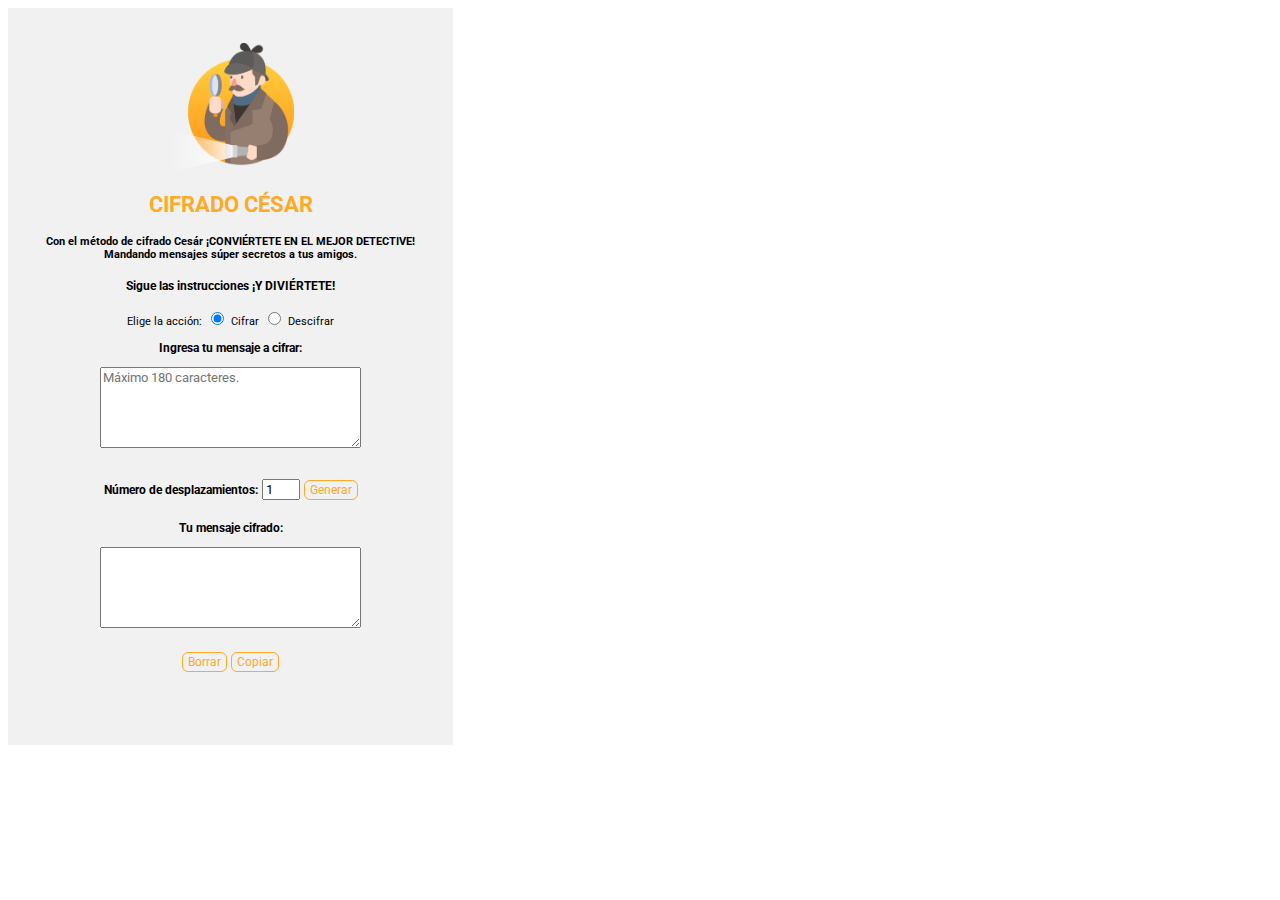
==== src/index.html @ 2bb31954 "cipher version 3, realiza las acciones solicitadas" ====
<!DOCTYPE html>
<html>
  <head>
    <meta charset="utf-8">
    <title>Caesar Cipher</title>
    <link rel="stylesheet" href="style.css" />
  </head>
  <body>

    <!-- Cifrar -->

    <div class="interfaz" id="titulo"> 
     
      <img id="logotipo" src="./imgs/detective.png" width"130px" height="130px">
     
      <h1>CIFRADO CÉSAR</h1>

      <h5>Con el método de cifrado Cesár ¡CONVIÉRTETE EN EL MEJOR DETECTIVE! 
         Mandando mensajes súper secretos a tus amigos.</h5> 
         
            <h4>Sigue las instrucciones ¡Y DIVIÉRTETE!</h4> 
            <!-- <span class="circulo">1</span> -->
             <label>Elige la acción:</label>
             <input type="radio" class="boton radio" name="accion" checked="checked" value="cifrar" />
             <label>Cifrar</label>
             <input type="radio" class="boton radio" name="accion" value="descifrar" />
             <label>Descifrar</label> 
      
          <!-- <span class="circulo circuloEspacio">2</span>-->   
          <h3 id="titulo_origen">Ingresa tu mensaje a cifrar:</h3> 
          <textarea name="origen" id="origen" cols="30" 
          rows="5"placeholder="Máximo 180 caracteres." maxlength="100"></textarea> <br><br>

         <!--<span class="circulo">3</span>--> 
         <h3 id="tituloNumeroDesplazamientos">Número de desplazamientos:</h3>
         <input type="number" name="numeroDesplazamientos" id="numeroDesplazamientos" value="1">
         <button id="generar" class="button" >Generar</button> 

         <!--<span class="circulo circuloEspacio">4</span>  --> 
         <h3 id="titulo_destino">Tu mensaje cifrado:</h3>
           <textarea name="destino" id="destino" cols="30" 
           rows="5"></textarea>  <br><br>
         
         <button id="borrar" class="button" >Borrar</button>
         <button id="copiar" class="button" >Copiar</button>


     </div>

   <script src="cipher.js"></script>
   <script src="index.js"></script>
 </body>
</html>
---- src/style.css ----
@import url('https://fonts.googleapis.com/css?family=Roboto&display=swap');

* {
    font-family: 'Roboto', sans-serif;
    font-style: bold;
}

.interfaz {
    background: rgb(241, 241, 241);
    height: 667px;
    width: 375px;
    padding: 35px;
    text-align: center;
}

#titulo h1 {
    color: #FFAA26;
    /*height: 55px;*/
    font-size: 22px;
}

#titulo h3 {
    color: #000000;
    /*width: 505px;*/
    /*height: 30px;*/
    font-family: Roboto;
    font-size: 12px;
}    

#titulo h4 {
    color: #000000;
    /*width: 505px;*/
    /*height: 30px;*/
    font-family: Roboto;
    font-size: 12px;        
}


#titulo h5 {
    color: #000000;
    /*width: 505px;*/
    /*height: 30px;*/
    font-family: Roboto;
    font-size: 11px;    
}

label {
    font-family: Roboto;
    font-size: 11px;
}

.button {
	background-color:transparent;
	border-radius:6px;
	border:1px solid #FFAA26;
	color:#FFAA26;
	font-family:Roboto;
	font-size:12px;
	padding:2px 5px;
    text-decoration:none;
}


#numeroDesplazamientos {
    width: 30px;
}

#tituloNumeroDesplazamientos {
  display: inline-block;
}

.circulo {
    width: 18px;
    height:18px;
    background-color:#FFAA26;
    border-radius: 50%;
    display: inline-flex;
    justify-content: center;
    color: #FFFFFF;
    font-family: 'Roboto', sans-serif;
    font-style: bold;
   
}

.circulo circuloEspacio {
    display: inline;
}
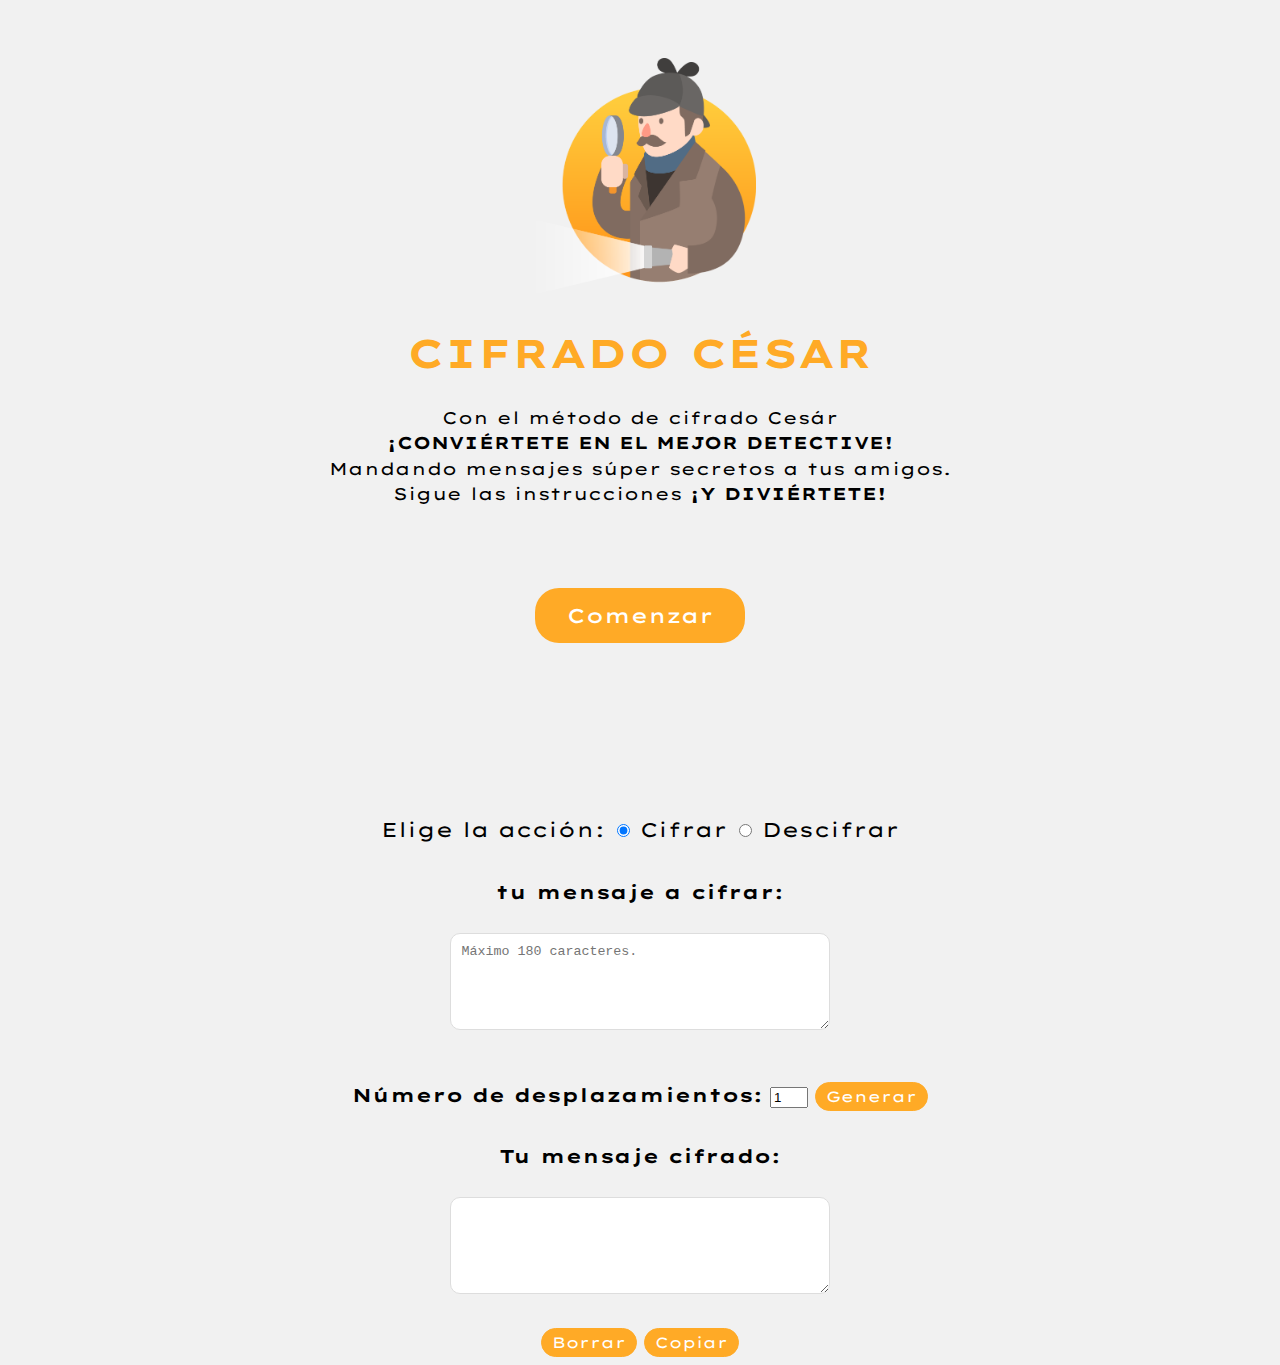
==== commit 25807987: "Cambios a README" ====
--- a/src/index.html
+++ b/src/index.html
@@ -4,6 +4,7 @@
     <meta charset="utf-8">
     <title>Caesar Cipher</title>
     <link rel="stylesheet" href="style.css" />
+    <link href="https://fonts.googleapis.com/css2?family=Lexend+Tera&family=Roboto:wght@400;500;700&display=swap" rel="stylesheet">
   </head>
   <body>
 
@@ -11,32 +12,40 @@
 
     <div class="interfaz" id="titulo"> 
      
-      <img id="logotipo" src="./imgs/detective.png" width"130px" height="130px">
+      <img id="logotipo" src="./imgs/detective.png" width="20%">
      
       <h1>CIFRADO CÉSAR</h1>
 
-      <h5>Con el método de cifrado Cesár ¡CONVIÉRTETE EN EL MEJOR DETECTIVE! 
-         Mandando mensajes súper secretos a tus amigos.</h5> 
+      <p>Con el método de cifrado Cesár <br> <strong>¡CONVIÉRTETE EN EL MEJOR DETECTIVE!</strong> <br>
+         Mandando mensajes súper secretos a tus amigos. <br> Sigue las instrucciones <strong>¡Y DIVIÉRTETE!</strong></p> 
+         <br><br><br>
          
-            <h4>Sigue las instrucciones ¡Y DIVIÉRTETE!</h4> 
-            <!-- <span class="circulo">1</span> -->
+         <button id="comenzar" class="btnComenzar">Comenzar</button> 
+        
+    
+      </div>  <br><br><br><br><br><br>
+
+
+    <div class="cipher" id="cipher"> 
+
              <label>Elige la acción:</label>
              <input type="radio" class="boton radio" name="accion" checked="checked" value="cifrar" />
              <label>Cifrar</label>
              <input type="radio" class="boton radio" name="accion" value="descifrar" />
              <label>Descifrar</label> 
+
+             <br><br>
       
-          <!-- <span class="circulo circuloEspacio">2</span>-->   
-          <h3 id="titulo_origen">Ingresa tu mensaje a cifrar:</h3> 
-          <textarea name="origen" id="origen" cols="30" 
+          <h3 id="titulo_origen">tu mensaje a cifrar:</h3> 
+          <textarea name="origen" id="origen" cols="100" 
           rows="5"placeholder="Máximo 180 caracteres." maxlength="100"></textarea> <br><br>
 
-         <!--<span class="circulo">3</span>--> 
+         
          <h3 id="tituloNumeroDesplazamientos">Número de desplazamientos:</h3>
          <input type="number" name="numeroDesplazamientos" id="numeroDesplazamientos" value="1">
          <button id="generar" class="button" >Generar</button> 
 
-         <!--<span class="circulo circuloEspacio">4</span>  --> 
+        
          <h3 id="titulo_destino">Tu mensaje cifrado:</h3>
            <textarea name="destino" id="destino" cols="30" 
            rows="5"></textarea>  <br><br>
@@ -44,8 +53,8 @@
          <button id="borrar" class="button" >Borrar</button>
          <button id="copiar" class="button" >Copiar</button>
 
-
-     </div>
+        </div>
+     
 
    <script src="cipher.js"></script>
    <script src="index.js"></script>
--- a/src/style.css
+++ b/src/style.css
@@ -1,63 +1,60 @@
-@import url('https://fonts.googleapis.com/css?family=Roboto&display=swap');
-
-* {
+/* * {
     font-family: 'Roboto', sans-serif;
     font-style: bold;
+} */
+
+body {
+    background: rgb(241, 241, 241);
+    text-align: center;
+    font-family: 'Lexend Tera', sans-serif;
+    overflow-y: hidden;
 }
 
 .interfaz {
-    background: rgb(241, 241, 241);
-    height: 667px;
-    width: 375px;
-    padding: 35px;
-    text-align: center;
+    padding: 50px;            
 }
 
 #titulo h1 {
     color: #FFAA26;
-    /*height: 55px;*/
-    font-size: 22px;
+    font-family: 'Lexend Tera', sans-serif;
+    font-size: 40px;
 }
 
 #titulo h3 {
     color: #000000;
-    /*width: 505px;*/
-    /*height: 30px;*/
-    font-family: Roboto;
+    font-family: 'Lexend Tera', sans-serif;
     font-size: 12px;
 }    
 
 #titulo h4 {
     color: #000000;
-    /*width: 505px;*/
-    /*height: 30px;*/
-    font-family: Roboto;
-    font-size: 12px;        
-}
-
-
-#titulo h5 {
-    color: #000000;
-    /*width: 505px;*/
-    /*height: 30px;*/
-    font-family: Roboto;
-    font-size: 11px;    
+    font-family: 'Lexend Tera', sans-serif;
+    font-size: 120px;        
 }
 
 label {
-    font-family: Roboto;
-    font-size: 11px;
+    font-family: 'Lexend Tera', sans-serif;
+    font-size: 20px;
+    color: #000000;
 }
 
 .button {
-	background-color:transparent;
+    background-color: #FFAA26;
+    color: white;
+    border: none;
+    font-family: 'Lexend Tera', sans-serif;
 	border-radius:6px;
 	border:1px solid #FFAA26;
-	color:#FFAA26;
-	font-family:Roboto;
-	font-size:12px;
-	padding:2px 5px;
+	font-size:15px;
+	padding:4px 10px;
     text-decoration:none;
+    border-radius: 20px;
+    cursor: pointer;
+}
+
+.button:hover {
+    background-color: #ff9900;
+    color: white;
 }
 
 
@@ -69,7 +66,7 @@
   display: inline-block;
 }
 
-.circulo {
+/* .circulo {
     width: 18px;
     height:18px;
     background-color:#FFAA26;
@@ -77,11 +74,44 @@
     display: inline-flex;
     justify-content: center;
     color: #FFFFFF;
-    font-family: 'Roboto', sans-serif;
+    font-family: 'Lexend Tera', sans-serif;
     font-style: bold;
-   
+} */
+
+p {
+    color: #000000;
+    line-height: 1.5em; 
+    font-family: 'Lexend Tera', sans-serif;
+    font-size: 17px;    
 }
 
-.circulo circuloEspacio {
-    display: inline;
+.btnComenzar {
+    background-color: #FFAA26;
+    color: white;
+    border: none;
+    font-family: 'Lexend Tera', sans-serif;
+    font-weight: 500;
+    padding: 15px 32px;
+    text-align: center;
+    text-decoration: none;
+    display: inline-block;
+    font-size: 20px;
+    margin: 4px 2px;
+    cursor: pointer;
+    border-radius: 24px;
+}
+
+.btnComenzar:hover {
+    background-color: #ff9900;
+    color: white;
+}
+
+#origen, #destino {
+    border-color: #ddd;
+    border-style: solid;
+    box-sizing: border-box;
+    border-radius: 10px;
+    width: 30%;
+    padding: 10px;
+    margin: 10px 0;
 }